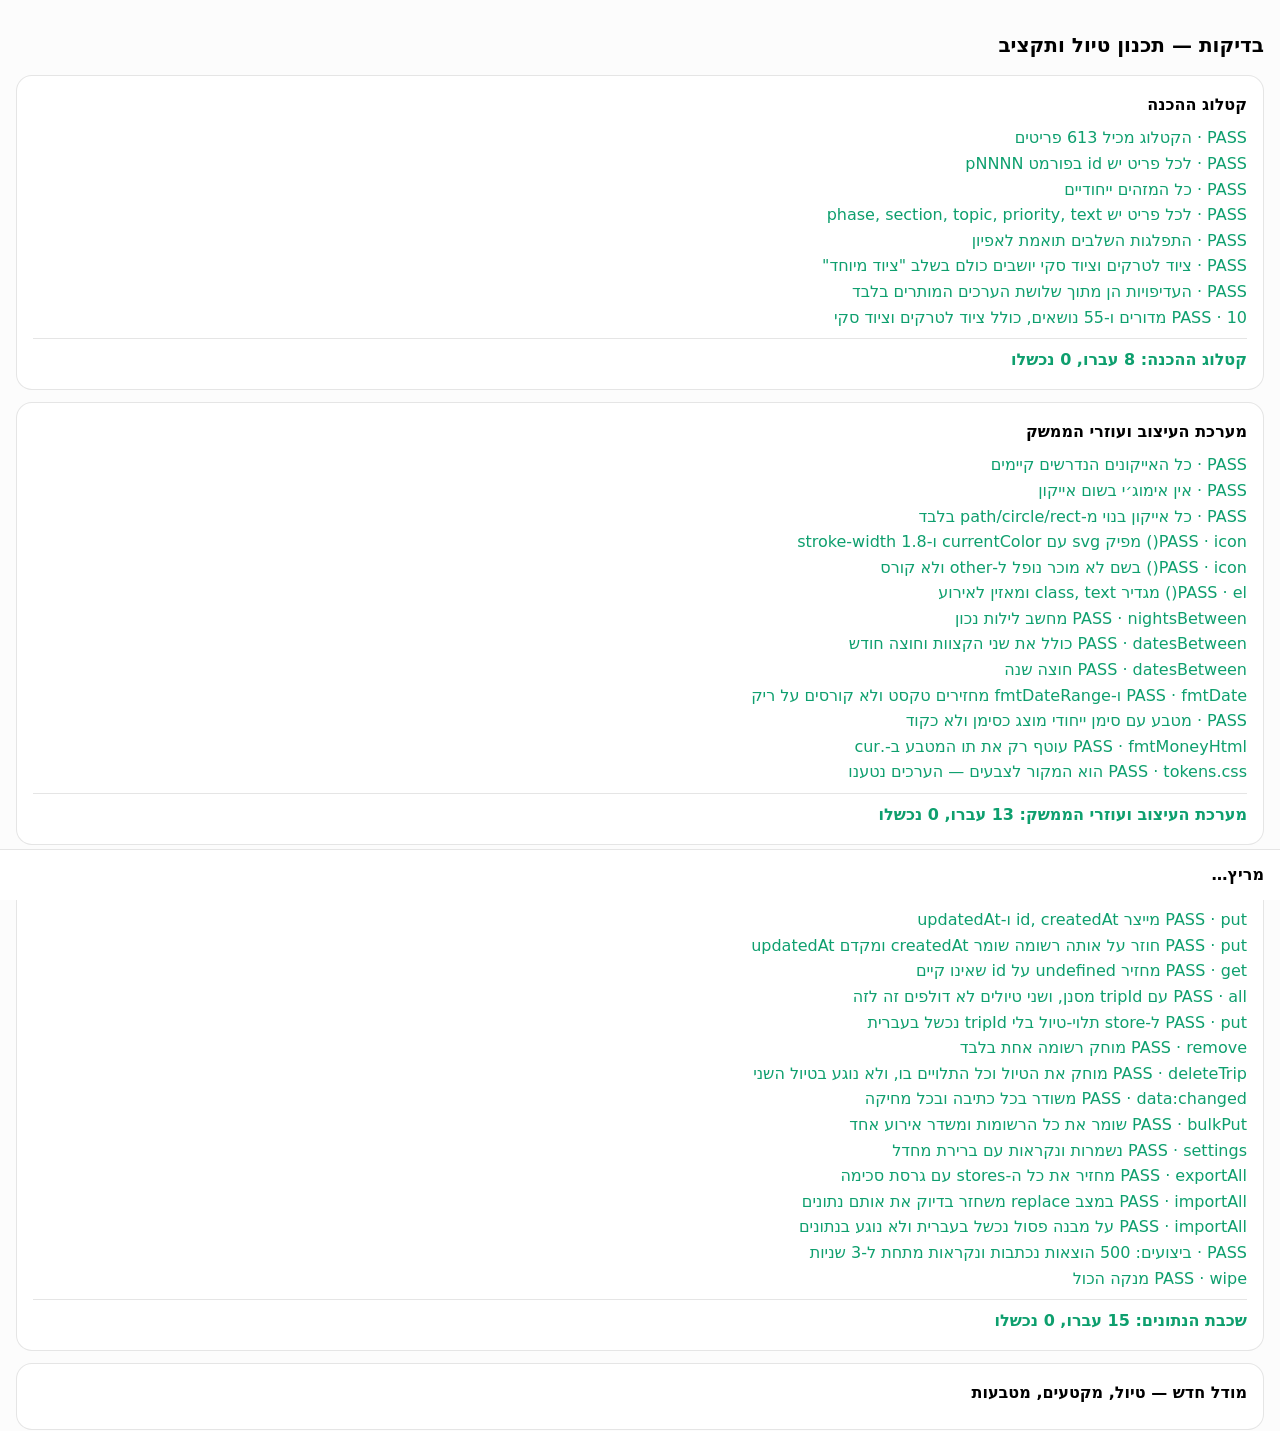
==== test.html @ 0e2b62ae "feat: optional continuous backup to a Google Sheet the user owns הגיבוי הידני נשאר כפי שהוא. מי שרוצ" ====
<!doctype html>
<html lang="he" dir="rtl">
<head>
<meta charset="utf-8">
<meta name="viewport" content="width=device-width, initial-scale=1">
<title>בדיקות — תכנון טיול ותקציב</title>
<link rel="stylesheet" href="./css/tokens.css">
<script src="./vendor/xlsx.full.min.js"></script>
<style>
  body { font: 16px/1.6 -apple-system, system-ui, sans-serif; background:#FCFCFC; color:#000; margin:0; padding:16px 16px 80px; }
  h1 { font-size:20px; }
  section { background:#fff; border:1px solid rgba(0,0,0,.10); border-radius:16px; padding:16px; margin-top:12px; }
  h2 { font-size:16px; margin:0 0 8px; }
  .ok { color:#0E9F6E; }
  .bad { color:#D92D20; font-weight:700; }
  .total { margin-top:8px; padding-top:8px; border-top:1px solid rgba(0,0,0,.10); font-weight:700; }
  #grand { position:fixed; inset-block-end:0; inset-inline:0; padding:12px 16px; background:#fff; border-block-start:1px solid rgba(0,0,0,.10); font-weight:700; }
</style>
</head>
<body>
<h1>בדיקות — תכנון טיול ותקציב</h1>
<div id="results"></div>
<div id="grand">מריץ…</div>
<script type="module">
  // כל קובץ בדיקות מייצא default async שמריץ את עצמו.
  const modules = [
    './tests/catalog-ids.test.js',
    './tests/ui.test.js',
    './tests/db.test.js',
    './tests/model.test.js',
    './tests/trips.test.js',
    './tests/itinerary.test.js',
    './tests/catalog.test.js',
    './tests/imported.test.js',
    './tests/prep.test.js',
    './tests/expenses.test.js',
    './tests/migrate.test.js',
    './tests/excel.test.js',
    './tests/backup.test.js',
    './tests/sheets.test.js',
    './tests/offline.test.js',
    './tests/qa.test.js',
  ];
  for (const m of modules) {
    try {
      const mod = await import(m);
      await mod.default();
    } catch (err) {
      const box = document.createElement('section');
      box.innerHTML = '<h2>שגיאת טעינה</h2>';
      const row = document.createElement('div');
      row.className = 'bad';
      row.textContent = `FAIL · ${m} — ${err.message}`;
      box.appendChild(row);
      document.getElementById('results').appendChild(box);
      window.__testTotals = window.__testTotals || { pass: 0, fail: 0 };
      window.__testTotals.fail++;
    }
  }
  const t = window.__testTotals || { pass: 0, fail: 0 };
  const g = document.getElementById('grand');
  g.textContent = `סה"כ: ${t.pass} עברו, ${t.fail} נכשלו`;
  g.style.color = t.fail ? '#D92D20' : '#0E9F6E';
</script>
</body>
</html>
---- css/tokens.css ----
/* הגופן מוטמע בפרויקט ולא נמשך מ-CDN: האפליקציה חייבת להיראות זהה אופליין.
   קובץ variable יחיד לכל סאבסט מכסה את משקלים 100–900. */
@font-face {
  font-family: 'Noto Sans Hebrew';
  font-style: normal;
  font-weight: 100 900;
  font-display: swap;
  src: url('../fonts/noto-sans-hebrew-hebrew.woff2') format('woff2');
  unicode-range: U+0307-0308, U+0590-05FF, U+200C-2010, U+20AA, U+25CC, U+FB1D-FB4F;
}
@font-face {
  font-family: 'Noto Sans Hebrew';
  font-style: normal;
  font-weight: 100 900;
  font-display: swap;
  src: url('../fonts/noto-sans-hebrew-latin.woff2') format('woff2');
  unicode-range: U+0000-00FF, U+0131, U+0152-0153, U+02BB-02BC, U+02C6, U+02DA, U+02DC,
    U+0304, U+0308, U+0329, U+2000-206F, U+20AC, U+2122, U+2191, U+2193, U+2212, U+2215,
    U+FEFF, U+FFFD;
}

:root {
  color-scheme: light;

  --font-app: 'Noto Sans Hebrew', -apple-system, 'SF Hebrew', system-ui, 'Segoe UI', sans-serif;

  /* סולם אחד לכל האפליקציה. אין גודל טקסט שלא מגיע מכאן. */
  --text-2xl: 28px;   /* סכום בכרטיס סיכום — גדול, אבל במשקל 500 */
  --text-lg: 17px;    /* כותרת מסך */
  --text-base: 16px;  /* כפתורים ושדות — 16px מונע זום אוטומטי ב-iOS */
  --text-sm: 14px;    /* שם של פריט בשורה */
  --text-xs: 12px;    /* תווית משנית */
  --text-11: 11px;    /* מטא-דאטה */
  --text-body: 13px;  /* גוף הטקסט */

  /* ב-13px כיווץ אגרסיבי פוגע בקריאות של עברית */
  --tracking-body: -0.005em;
  --tracking-head: -0.02em;
  --tracking-num: -0.03em;  /* מספרים גדולים בלבד */

  /* הרקע אפור מובחן כדי שמשטח לבן יופרד ממנו בלי מסגרת ובלי צל */
  --color-bg: #F4F5F7;
  --color-surface: #FFFFFF;
  --color-surface-2: #EAECEF;
  --color-input: #FFFFFF;
  /* שחור מוחלט מוסיף קשיות; כמעט-שחור מרכך בלי לפגוע בניגודיות */
  --color-text: #16191D;
  --color-text-dim: #4A5461;
  --color-text-mute: #5F6874;      /* מטא-דאטה, מונים, תוויות משניות */
  --color-control-line: #8B95A1;   /* מסגרת של פקד לא-פעיל */
  /* oklch מוריד רוויה בלי לשנות גוון: הטורקיז נשאר מזוהה ומפסיק לצעוק */
  --color-accent: oklch(0.60 0.075 195);
  --color-accent-press: oklch(0.52 0.075 195);
  --color-highlight: #EE4266;      /* המילוי הרווי היחיד באפליקציה */
  --color-border: rgba(0, 0, 0, 0.08);
  --color-hairline: rgba(0, 0, 0, 0.055);

  --color-danger: oklch(0.55 0.14 27);
  --color-success: oklch(0.62 0.09 160);
  --color-warning: oklch(0.63 0.11 68);

  /* גרדיאנט כרטיס הטיול — נגזר מ---color-accent, בלי צבע חדש בפלטה */
  --gradient-trip: linear-gradient(
    158deg,
    var(--color-accent) 0%,
    color-mix(in srgb, var(--color-accent) 30%, #000) 52%,
    color-mix(in srgb, var(--color-accent) 6%, #000) 100%
  );

  /* דחיפות ברשימת ההכנה — אותה שפת צבע גם לסטטוס התקציב */
  --urgency-critical: var(--color-danger);
  --urgency-important: var(--color-warning);
  --urgency-normal: var(--color-accent);

  --radius-card: 12px;
  --radius-control: 10px;

  /* הצל ירד מהכרטיסים. shadow-float נשאר רק למה שבאמת מרחף מעל התוכן. */
  --shadow-stamp: 0 1px 2px rgba(16, 24, 40, 0.04), 0 6px 16px -4px rgba(16, 24, 40, 0.08);
  --shadow-float: 0 1px 2px rgba(16, 24, 40, 0.05), 0 10px 24px -8px rgba(16, 24, 40, 0.14);

  --space-screen-x: 18px;
  --space-card-p: 14px;
  --space-card-gap: 22px;   /* קבוצות מופרדות במרווח, לא במסגרת */
  --space-screen-bottom: 24px;

  --nav-height: 58px;
  --touch-min: 44px;
  --date-row-width: 75vw;
}
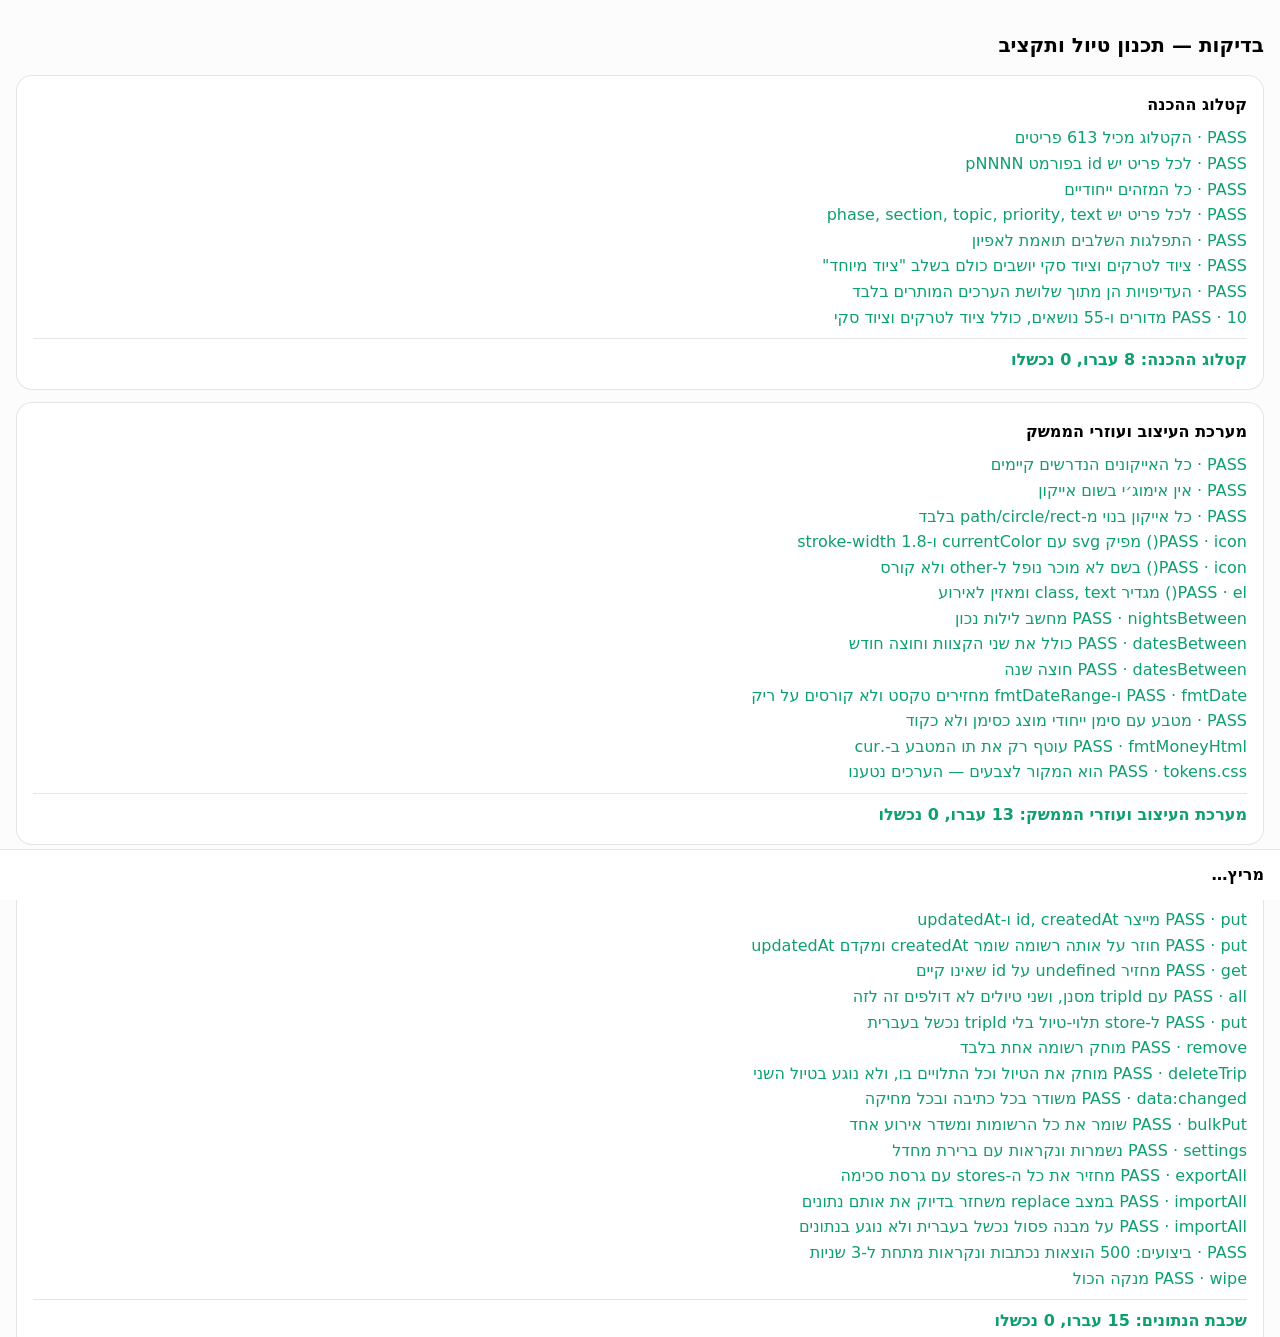
==== commit 739ab170: "feat: day list with week and month grouping, quick task entry, category budgets, flat catalog עמוד ה" ====
--- a/test.html
+++ b/test.html
@@ -34,6 +34,7 @@
     './tests/imported.test.js',
     './tests/prep.test.js',
     './tests/expenses.test.js',
+    './tests/budgets.test.js',
     './tests/migrate.test.js',
     './tests/excel.test.js',
     './tests/backup.test.js',
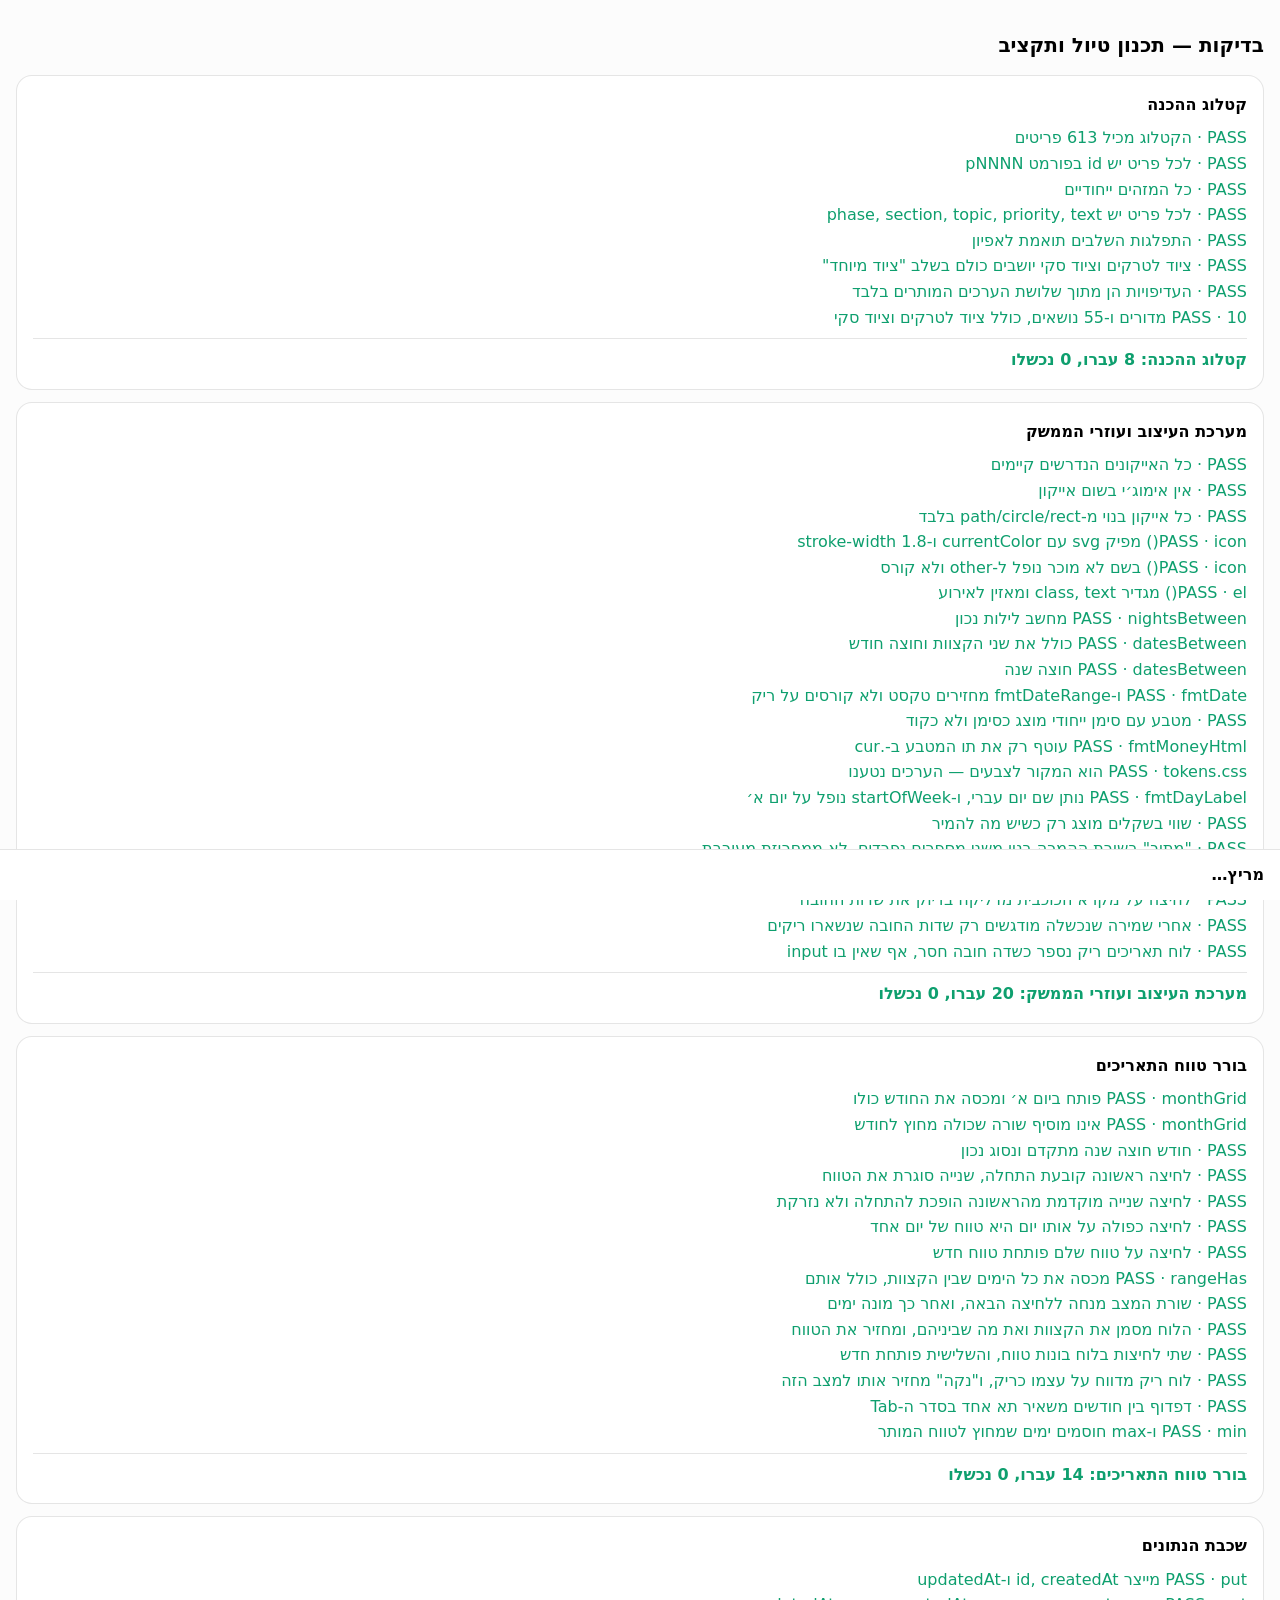
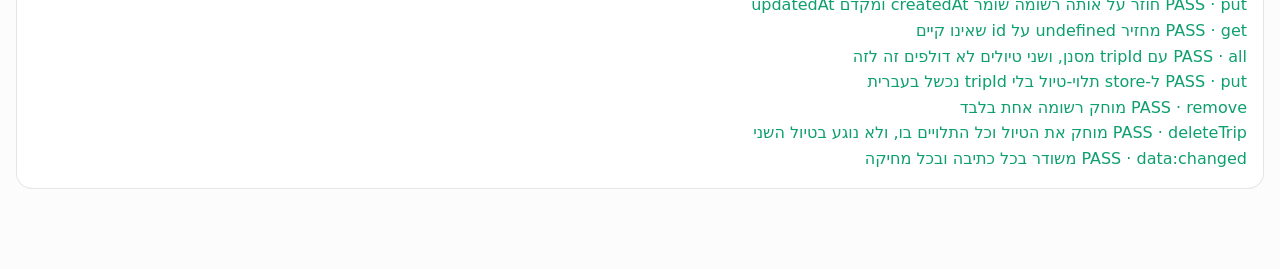
==== commit 70baf56d: "feat: לוח בחירת טווח תאריכים, וסימון ברור של שדות החובה טקסט הפתיחה ומסכי יצירת הטיול לא אמרו שכמעט " ====
--- a/test.html
+++ b/test.html
@@ -26,6 +26,7 @@
   const modules = [
     './tests/catalog-ids.test.js',
     './tests/ui.test.js',
+    './tests/daterange.test.js',
     './tests/db.test.js',
     './tests/model.test.js',
     './tests/trips.test.js',
--- a/css/tokens.css
+++ b/css/tokens.css
@@ -86,5 +86,4 @@
 
   --nav-height: 58px;
   --touch-min: 44px;
-  --date-row-width: 75vw;
 }
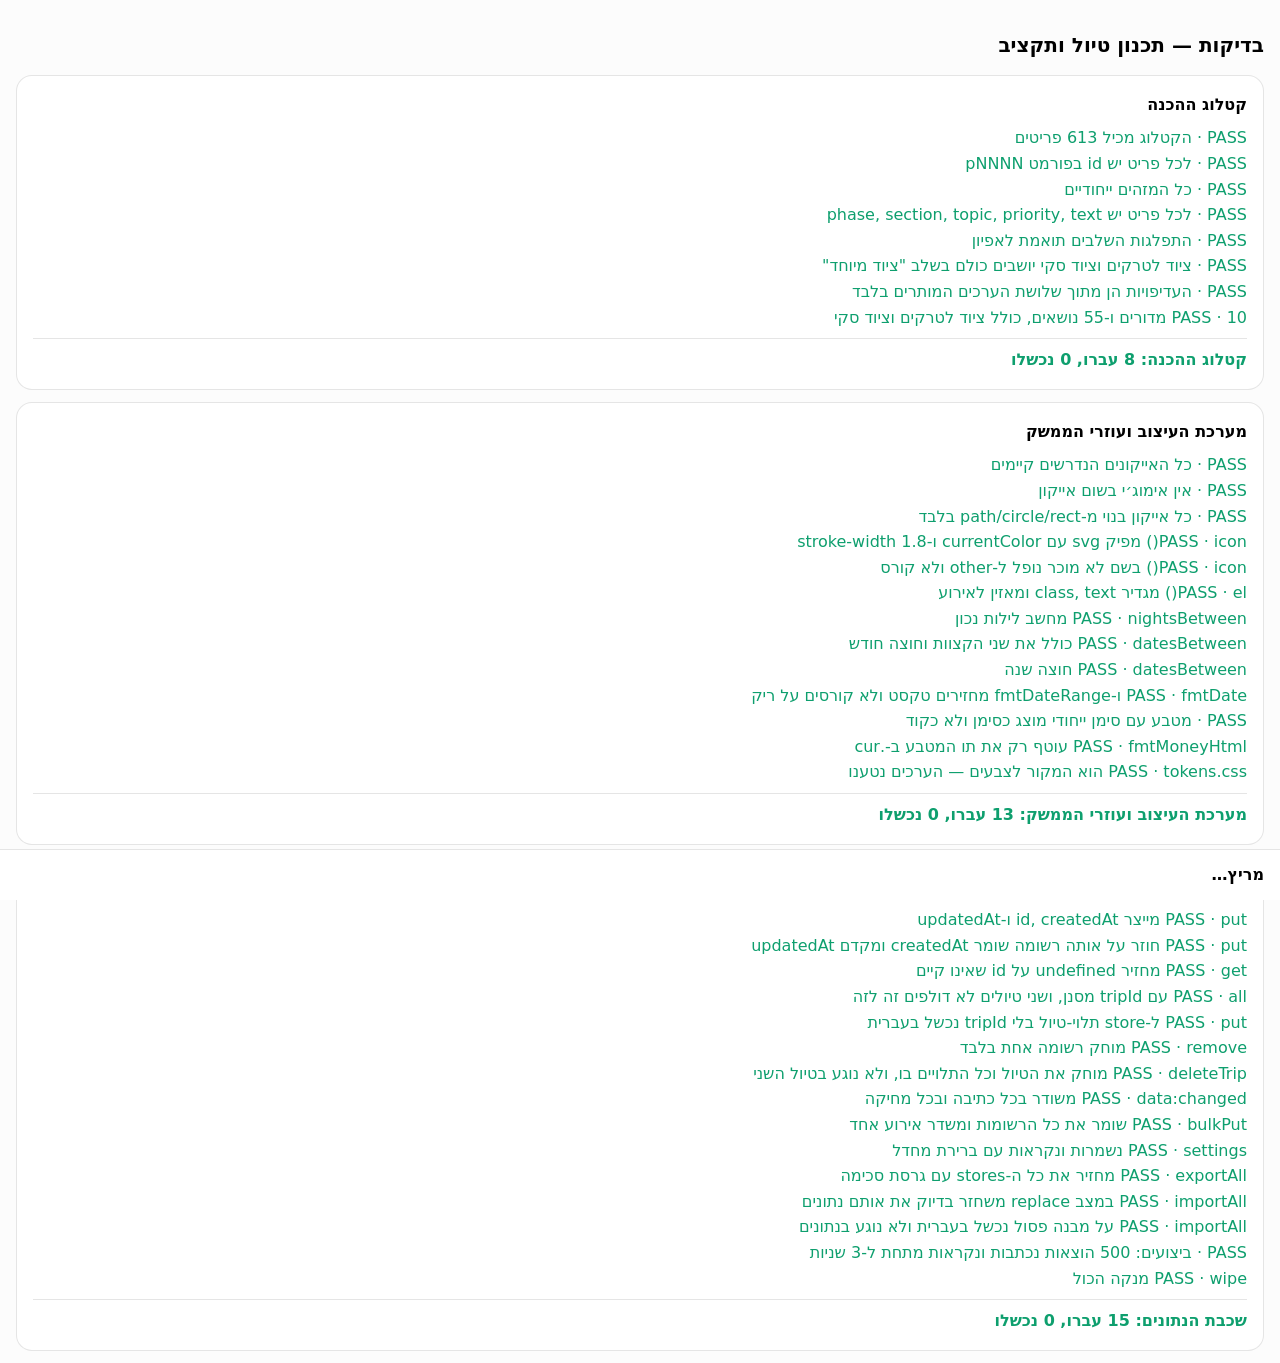
==== commit d488f17e: "fix: PWA fails to open from home screen on iOS Safari Co-Authored-By: Claude Opus 5.5 <noreply@anthr" ====
--- a/test.html
+++ b/test.html
@@ -26,7 +26,6 @@
   const modules = [
     './tests/catalog-ids.test.js',
     './tests/ui.test.js',
-    './tests/daterange.test.js',
     './tests/db.test.js',
     './tests/model.test.js',
     './tests/trips.test.js',
@@ -35,7 +34,6 @@
     './tests/imported.test.js',
     './tests/prep.test.js',
     './tests/expenses.test.js',
-    './tests/budgets.test.js',
     './tests/migrate.test.js',
     './tests/excel.test.js',
     './tests/backup.test.js',
--- a/css/tokens.css
+++ b/css/tokens.css
@@ -86,4 +86,5 @@
 
   --nav-height: 58px;
   --touch-min: 44px;
+  --date-row-width: 75vw;
 }
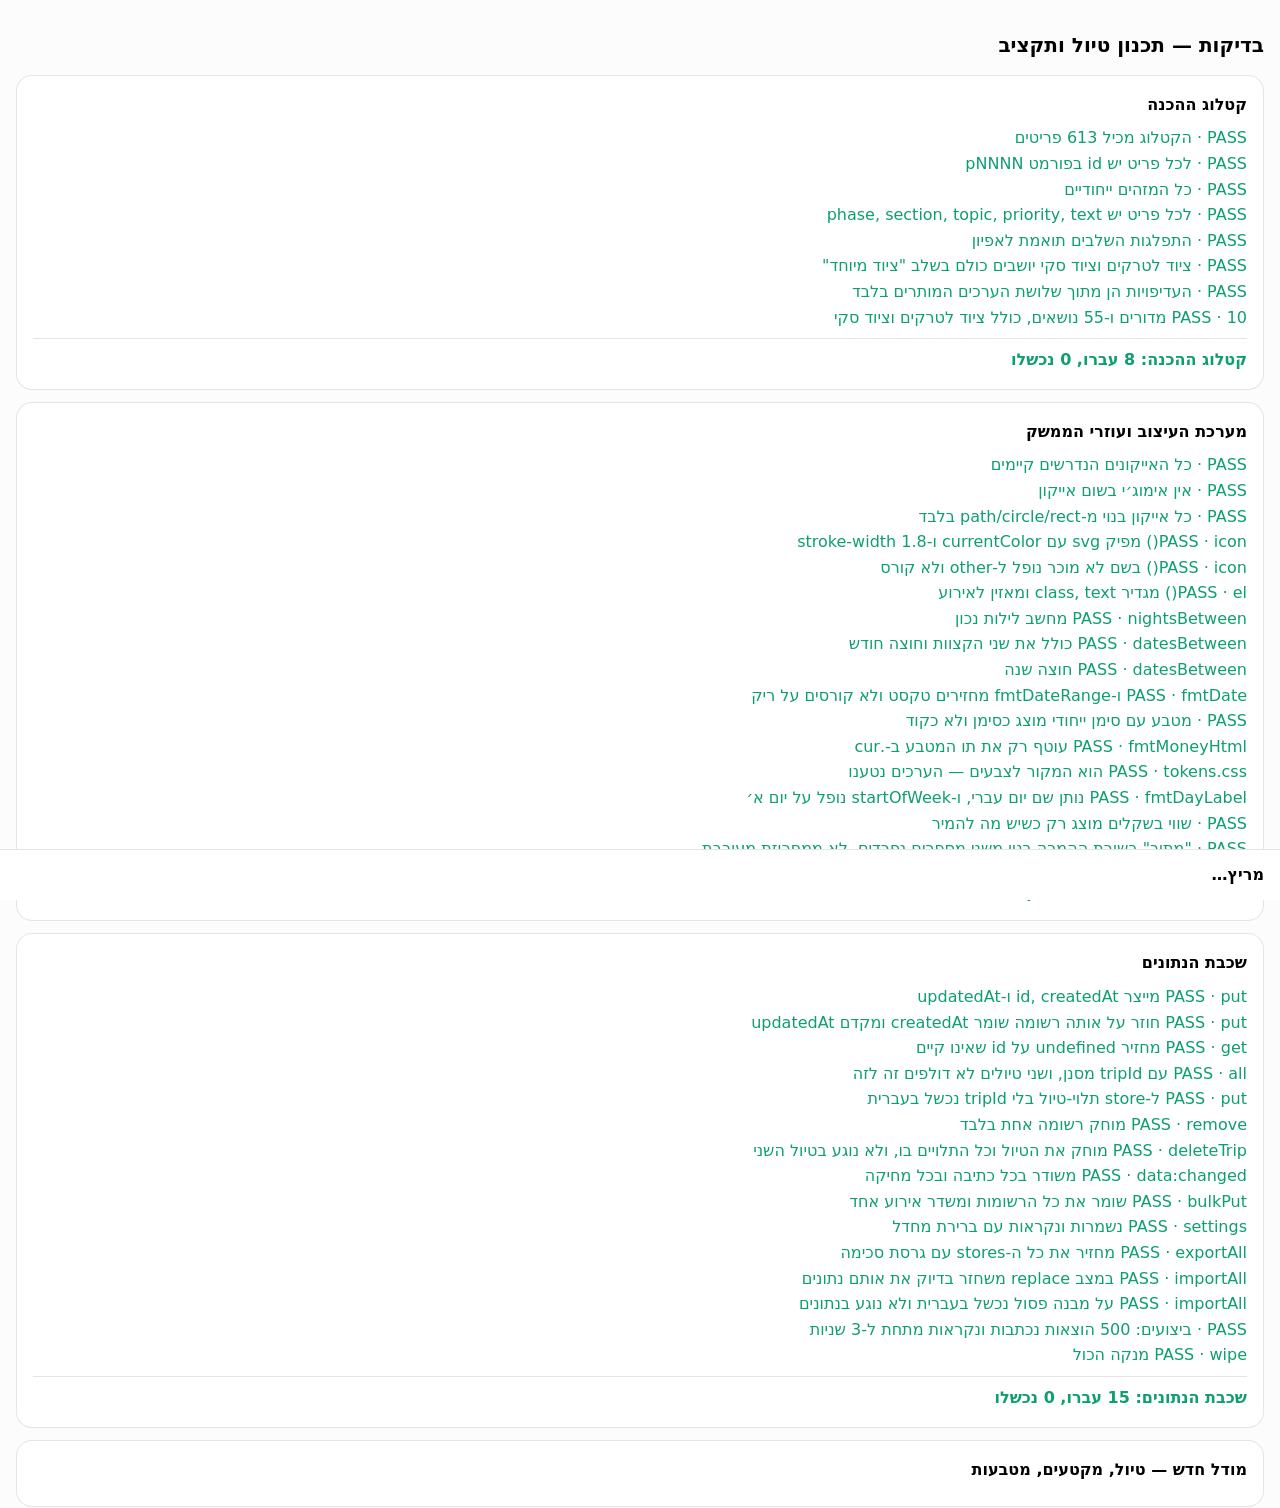
==== commit f35b55f5: "fix: a foreign-currency expense was counted one to one in the trip currency Co-Authored-By: Claude O" ====
--- a/test.html
+++ b/test.html
@@ -34,6 +34,7 @@
     './tests/imported.test.js',
     './tests/prep.test.js',
     './tests/expenses.test.js',
+    './tests/budgets.test.js',
     './tests/migrate.test.js',
     './tests/excel.test.js',
     './tests/backup.test.js',
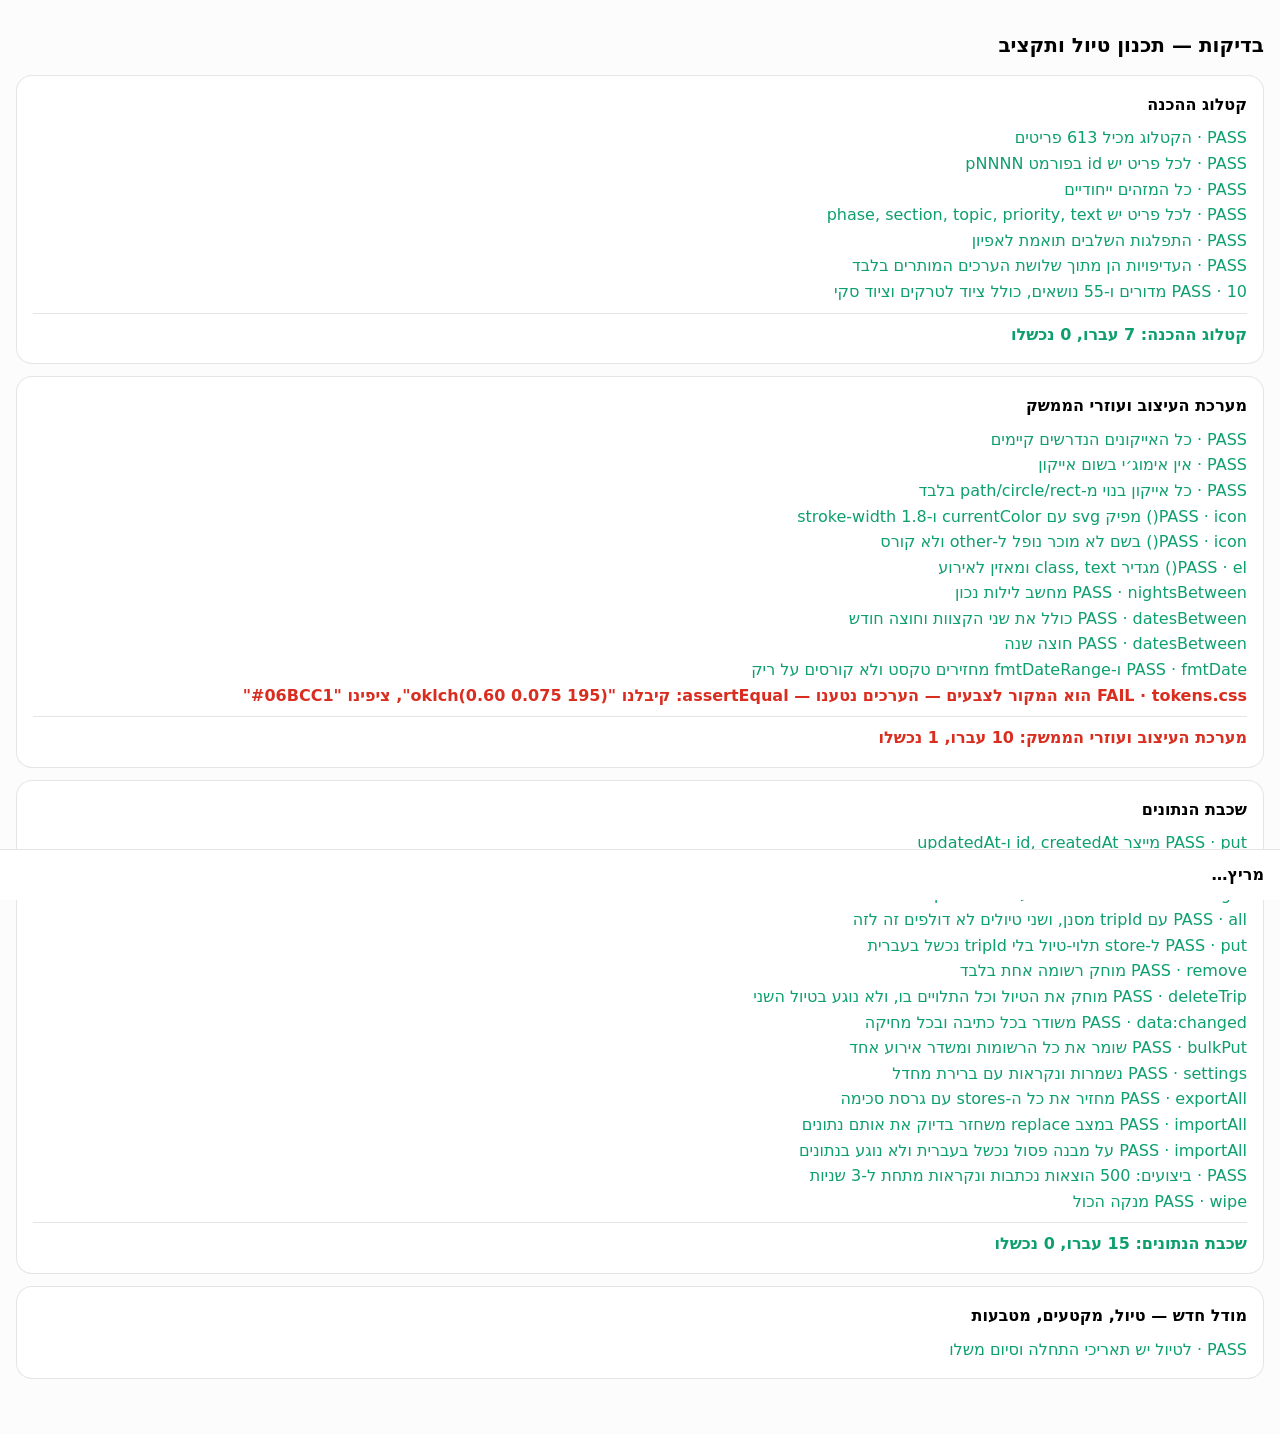
==== commit 0a1cbd7d: "feat: compact trip card, and extract the design language into docs Co-Authored-By: Claude Opus 5.5 <" ====
--- a/test.html
+++ b/test.html
@@ -31,14 +31,11 @@
     './tests/trips.test.js',
     './tests/itinerary.test.js',
     './tests/catalog.test.js',
-    './tests/imported.test.js',
     './tests/prep.test.js',
     './tests/expenses.test.js',
-    './tests/budgets.test.js',
     './tests/migrate.test.js',
     './tests/excel.test.js',
     './tests/backup.test.js',
-    './tests/sheets.test.js',
     './tests/offline.test.js',
     './tests/qa.test.js',
   ];
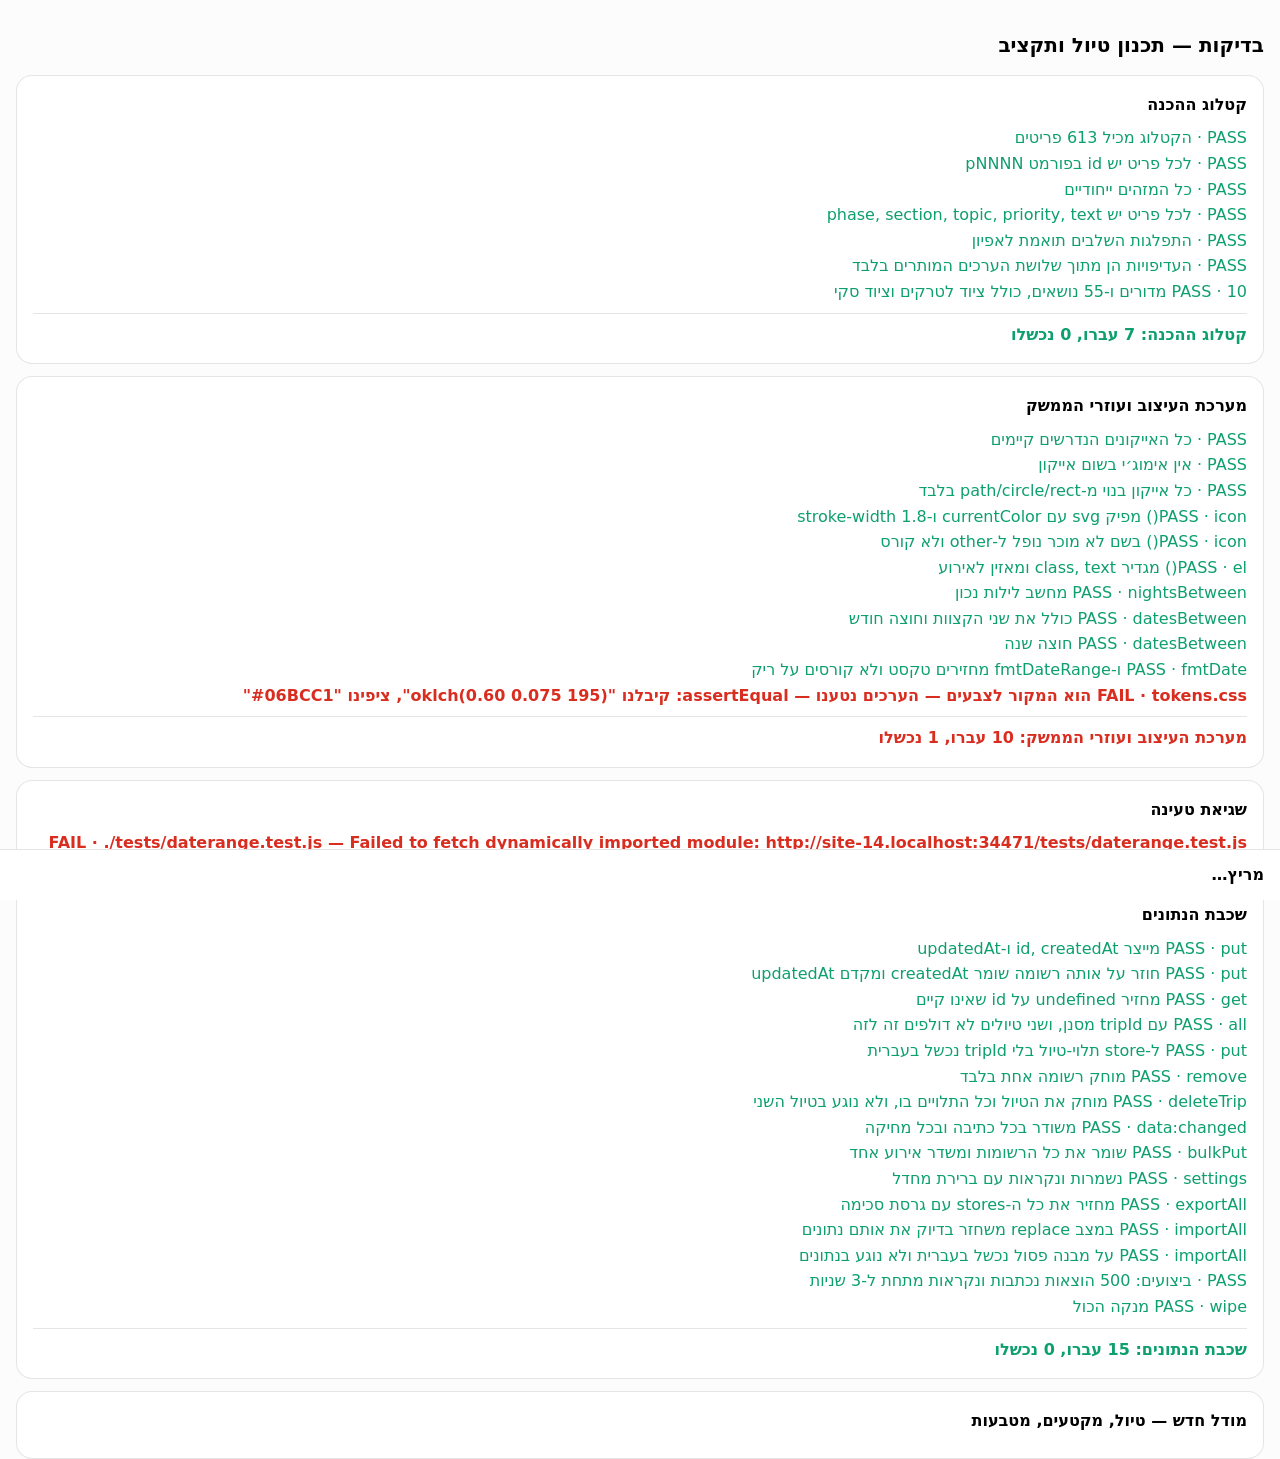
==== commit 078b31b8: "feat: refine trip onboarding and destination presentation" ====
--- a/test.html
+++ b/test.html
@@ -26,16 +26,21 @@
   const modules = [
     './tests/catalog-ids.test.js',
     './tests/ui.test.js',
+    './tests/daterange.test.js',
     './tests/db.test.js',
     './tests/model.test.js',
+    './tests/segment-display.test.js',
     './tests/trips.test.js',
     './tests/itinerary.test.js',
     './tests/catalog.test.js',
+    './tests/imported.test.js',
     './tests/prep.test.js',
     './tests/expenses.test.js',
+    './tests/budgets.test.js',
     './tests/migrate.test.js',
     './tests/excel.test.js',
     './tests/backup.test.js',
+    './tests/sheets.test.js',
     './tests/offline.test.js',
     './tests/qa.test.js',
   ];
--- a/css/tokens.css
+++ b/css/tokens.css
@@ -28,7 +28,9 @@
   --text-2xl: 28px;   /* סכום בכרטיס סיכום — גדול, אבל במשקל 500 */
   --text-lg: 17px;    /* כותרת מסך */
   --text-base: 16px;  /* כפתורים ושדות — 16px מונע זום אוטומטי ב-iOS */
-  --text-sm: 14px;    /* שם של פריט בשורה */
+  --text-sm: 14px;    /* טקסט משני ותוויות קצרות */
+  --text-list: 16px;  /* שמות פריטים ומשימות */
+  --text-group: 15px; /* כותרות קבוצות ברשימה */
   --text-xs: 12px;    /* תווית משנית */
   --text-11: 11px;    /* מטא-דאטה */
   --text-body: 13px;  /* גוף הטקסט */
@@ -86,5 +88,4 @@
 
   --nav-height: 58px;
   --touch-min: 44px;
-  --date-row-width: 75vw;
 }
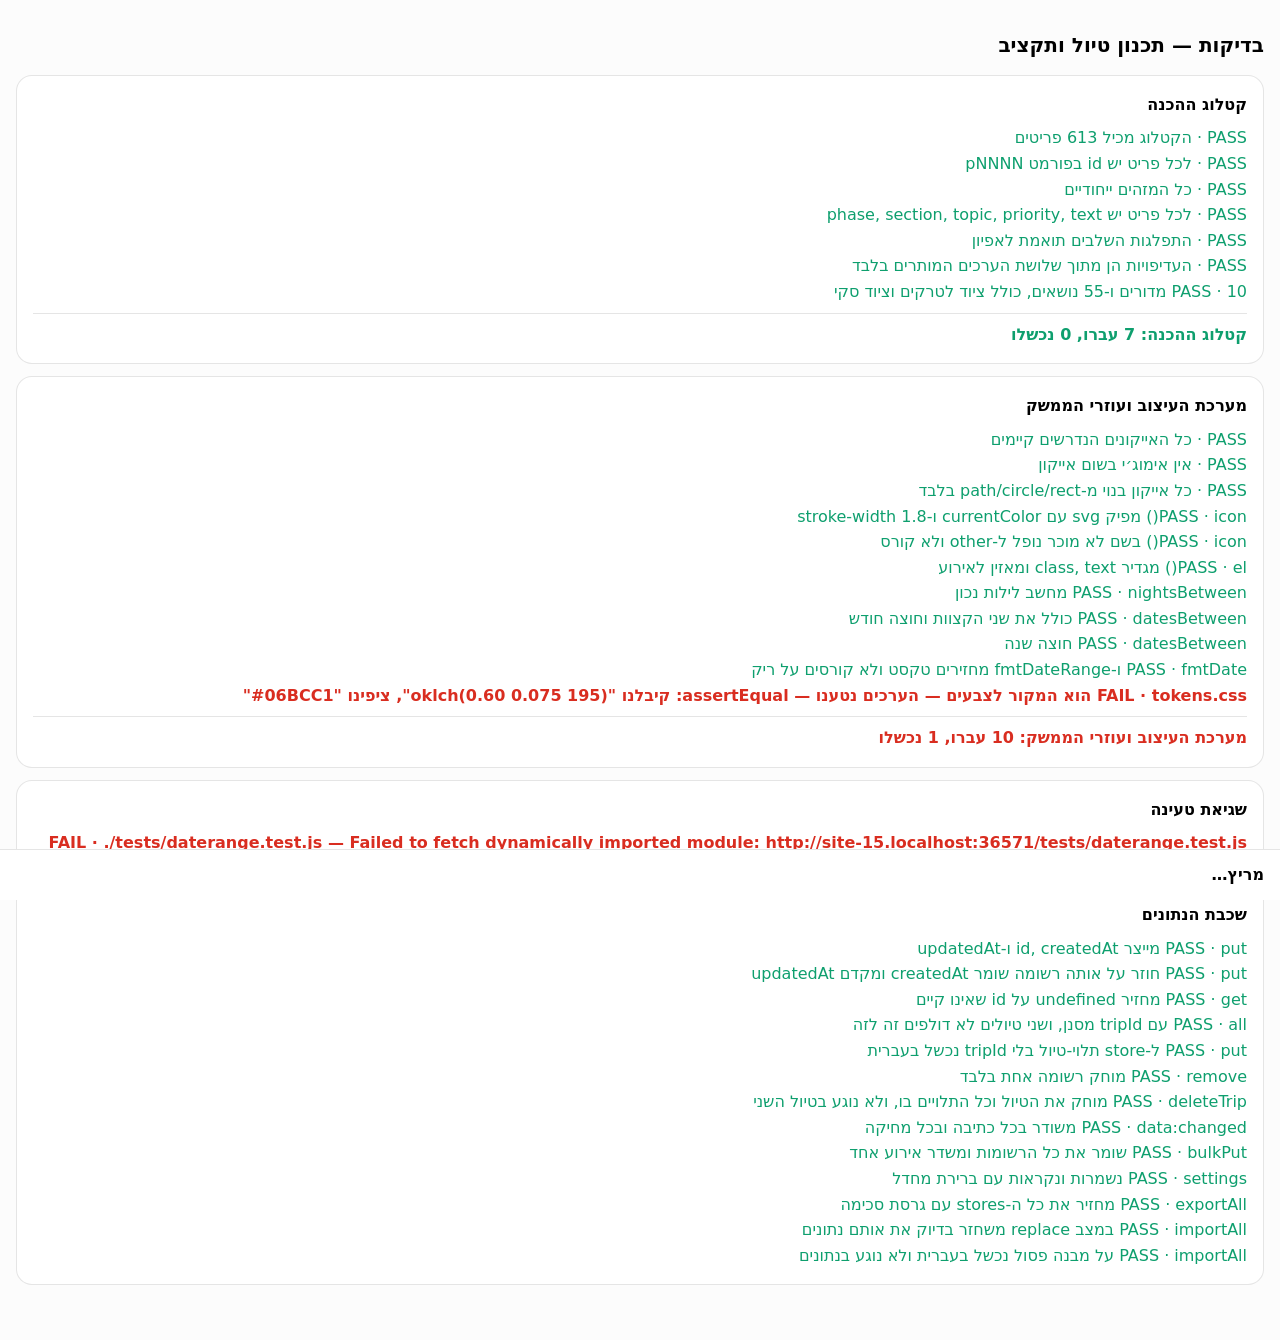
==== commit 44cc25eb: "Add offline trip maps, packing quantities and safe app updates" ====
--- a/test.html
+++ b/test.html
@@ -43,6 +43,7 @@
     './tests/sheets.test.js',
     './tests/offline.test.js',
     './tests/qa.test.js',
+    './tests/maps.test.js',
   ];
   for (const m of modules) {
     try {
--- a/css/tokens.css
+++ b/css/tokens.css
@@ -20,6 +20,13 @@
 }
 
 :root {
+  --map-land: #F7F5EF;
+  --map-green: #C9DDC8;
+  --map-water: #B8D8E3;
+  --map-building: #E1DAD0;
+  --map-road: #FFFFFF;
+  --map-road-edge: #D2CDC4;
+  --map-boundary: #A998AF;
   color-scheme: light;
 
   --font-app: 'Noto Sans Hebrew', -apple-system, 'SF Hebrew', system-ui, 'Segoe UI', sans-serif;
